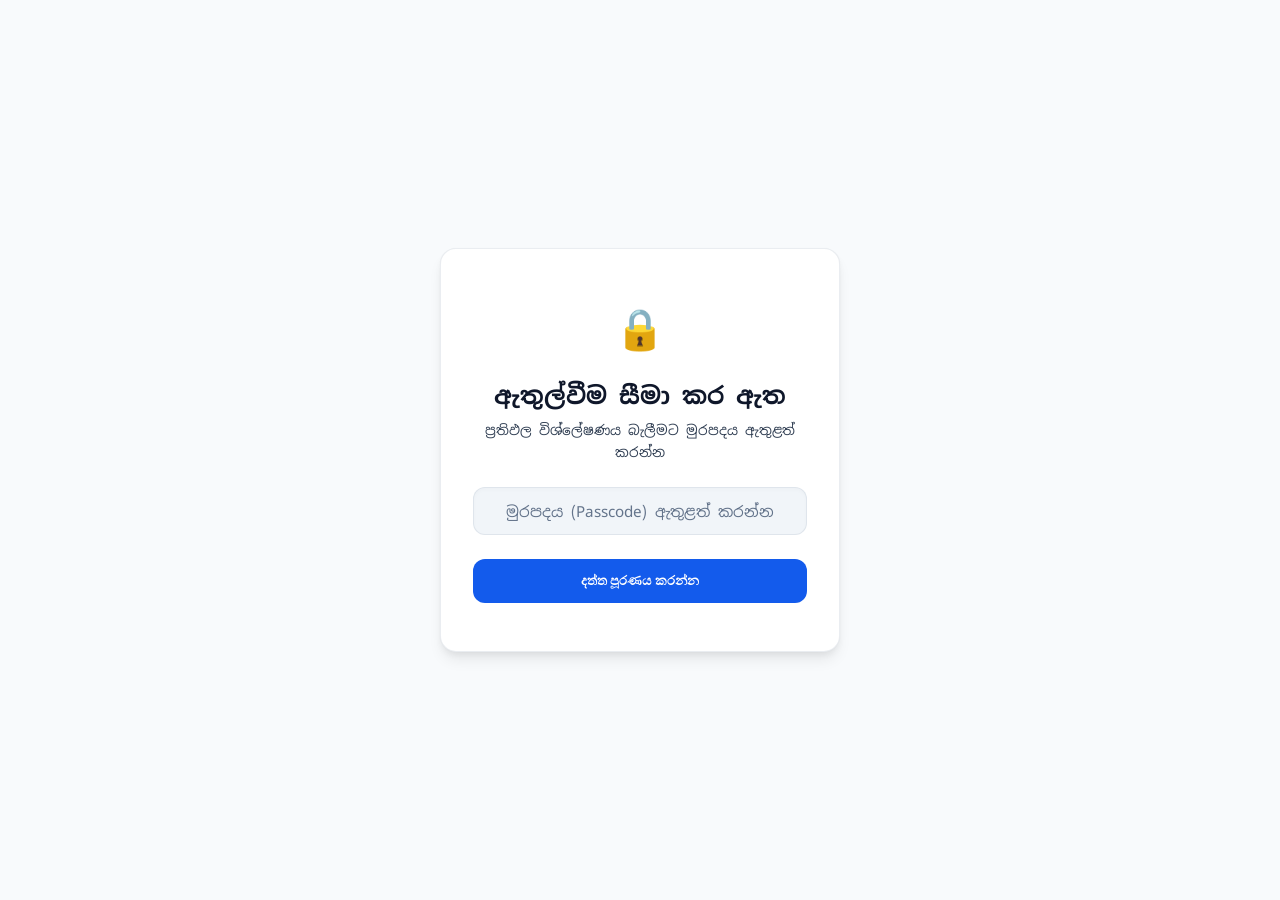
==== results-admin-panel.html @ 8bc1e78f "Update footer branding to Logical Maths Results Portal" ====
<!DOCTYPE html>
<html lang="si">
<head>
  <meta charset="UTF-8">
  <meta name="viewport" content="width=device-width, initial-scale=1.0">
  <title>ප්‍රතිඵල විශ්ලේෂණ උපකරණ පුවරුව — Dashboard</title>
  <meta name="description" content="O/L Mathematics results analytical dashboard">
  <link rel="icon" href="data:image/svg+xml,<svg xmlns='http://www.w3.org/2000/svg' viewBox='0 0 100 100'><text y='80' font-size='80'>📊</text></svg>">
  <link rel="stylesheet" href="style.css">
  <style>
    /* Dashboard specific overrides and styling */
    .dashboard-container {
      max-width: 1100px;
      margin: 0 auto;
      padding: var(--space-xl) var(--space-md);
      display: none; /* Hidden until passcode success */
    }
    
    /* Passcode Gate */
    .gate-overlay {
      position: fixed;
      inset: 0;
      z-index: 1000;
      background: #f8fafc;
      display: flex;
      justify-content: center;
      align-items: center;
      padding: var(--space-md);
    }
    
    .gate-card {
      background: #ffffff;
      border: 1px solid var(--border-subtle);
      border-radius: var(--radius-lg);
      padding: var(--space-2xl) var(--space-xl);
      max-width: 400px;
      width: 100%;
      text-align: center;
      box-shadow: var(--shadow-card);
      animation: slideDown 0.6s cubic-bezier(0.16, 1, 0.3, 1);
    }
    
    .gate-icon {
      font-size: 2.5rem;
      margin-bottom: var(--space-md);
    }
    
    .gate-input-group {
      margin: var(--space-lg) 0;
    }
    
    .gate-btn {
      width: 100%;
      background: var(--primary);
      color: #fff;
      border: none;
      padding: 0.85rem;
      font-weight: 600;
      border-radius: var(--radius-md);
      cursor: pointer;
      transition: all var(--transition-base);
    }
    
    .gate-btn:hover {
      background: var(--primary-dark);
      transform: translateY(-1px);
    }
    
    /* Stats Layout */
    .stats-grid {
      display: grid;
      grid-template-columns: repeat(auto-fit, minmax(200px, 1fr));
      gap: var(--space-md);
      margin-bottom: var(--space-xl);
    }
    
    .stat-card {
      background: #ffffff;
      border: 1px solid var(--border-subtle);
      border-radius: var(--radius-md);
      padding: var(--space-lg);
      box-shadow: var(--shadow-card);
      display: flex;
      flex-direction: column;
      gap: 6px;
    }
    
    .stat-card__val {
      font-family: 'Inter', sans-serif;
      font-size: 2.2rem;
      font-weight: 800;
      color: var(--primary);
      line-height: 1.1;
    }
    
    .stat-card__label {
      font-size: 0.85rem;
      font-weight: 600;
      color: var(--text-secondary);
    }
    
    .stat-card__sub {
      font-size: 0.72rem;
      color: var(--text-muted);
    }
    
    /* Grid content */
    .dashboard-row {
      display: grid;
      grid-template-columns: 1fr 1.5fr;
      gap: var(--space-lg);
      margin-bottom: var(--space-xl);
    }
    
    @media (max-width: 768px) {
      .dashboard-row {
        grid-template-columns: 1fr;
      }
    }
    
    /* Charts & Lists */
    .chart-list {
      display: flex;
      flex-direction: column;
      gap: var(--space-sm);
    }
    
    .chart-bar {
      display: flex;
      align-items: center;
      gap: var(--space-md);
      background: #f1f5f9;
      border-radius: var(--radius-sm);
      padding: 0.6rem var(--space-md);
      position: relative;
      overflow: hidden;
    }
    
    .chart-bar__fill {
      position: absolute;
      left: 0;
      top: 0;
      bottom: 0;
      background: var(--primary-glow);
      z-index: 0;
      transition: width 0.8s ease-out;
    }
    
    .chart-bar__content {
      position: relative;
      z-index: 1;
      display: flex;
      justify-content: space-between;
      width: 100%;
      font-size: 0.88rem;
      font-weight: 500;
    }
    
    .chart-bar__label {
      display: flex;
      align-items: center;
      gap: 8px;
    }
    
    /* Grade badges */
    .grade-badge {
      display: inline-flex;
      align-items: center;
      justify-content: center;
      width: 26px;
      height: 26px;
      border-radius: 50%;
      font-weight: 800;
      color: #fff;
      font-size: 0.8rem;
    }
    
    .grade-badge--A { background: var(--grade-A); }
    .grade-badge--B { background: var(--grade-B); }
    .grade-badge--C { background: var(--grade-C); }
    .grade-badge--S { background: var(--grade-S); }
    .grade-badge--F { background: var(--grade-F); }
    
    /* Table Section */
    .table-section {
      background: #ffffff;
      border: 1px solid var(--border-subtle);
      border-radius: var(--radius-lg);
      padding: var(--space-lg);
      box-shadow: var(--shadow-card);
      overflow: hidden;
    }
    
    .table-controls {
      display: flex;
      justify-content: space-between;
      align-items: center;
      gap: var(--space-md);
      margin-bottom: var(--space-lg);
      flex-wrap: wrap;
    }
    
    .search-input {
      max-width: 300px;
      padding: 0.6rem 1rem;
      font-size: 0.88rem;
    }
    
    .export-btn {
      background: #0f172a;
      color: #fff;
      border: none;
      padding: 0.6rem 1.2rem;
      border-radius: var(--radius-md);
      font-size: 0.85rem;
      font-weight: 600;
      cursor: pointer;
      display: inline-flex;
      align-items: center;
      gap: 6px;
      transition: all var(--transition-base);
    }
    
    .export-btn:hover {
      background: #1e293b;
      transform: translateY(-1px);
    }
    
    .table-wrapper {
      width: 100%;
      overflow-x: auto;
    }
    
    .submissions-table {
      width: 100%;
      border-collapse: collapse;
      text-align: left;
      font-size: 0.85rem;
    }
    
    .submissions-table th,
    .submissions-table td {
      padding: var(--space-md);
      border-bottom: 1px solid var(--border-subtle);
    }
    
    .submissions-table th {
      font-weight: 600;
      color: var(--text-secondary);
      background: #f8fafc;
    }
    
    .submissions-table tr:hover td {
      background: #f8fafc;
    }
    
    /* Back link */
    .dashboard-header {
      display: flex;
      justify-content: space-between;
      align-items: center;
      margin-bottom: var(--space-xl);
      flex-wrap: wrap;
      gap: var(--space-md);
    }
    
    .back-link {
      color: var(--text-secondary);
      text-decoration: none;
      font-size: 0.88rem;
      font-weight: 500;
      display: flex;
      align-items: center;
      gap: 6px;
    }
    
    .back-link:hover {
      color: var(--primary);
    }
    
    /* Loader overlay */
    .loader-overlay {
      display: flex;
      flex-direction: column;
      justify-content: center;
      align-items: center;
      gap: var(--space-md);
      padding: var(--space-2xl) 0;
    }
    
    .loader-spinner {
      width: 40px;
      height: 40px;
      border: 4px solid var(--border-subtle);
      border-top-color: var(--primary);
      border-radius: 50%;
      animation: spin 0.8s linear infinite;
    }
  </style>
</head>
<body>

  <!-- Floating Background Orbs -->
  <div class="bg-effects" aria-hidden="true">
    <div class="bg-orb bg-orb--1"></div>
    <div class="bg-orb bg-orb--2"></div>
  </div>
  <div class="bg-grid" aria-hidden="true"></div>

  <!-- Passcode Gate Overlay -->
  <div class="gate-overlay" id="gateOverlay">
    <div class="gate-card">
      <div class="gate-icon">🔒</div>
      <h2>ඇතුල්වීම සීමා කර ඇත</h2>
      <p style="font-size: 0.85rem; color: var(--text-secondary); margin-top: 4px;">ප්‍රතිඵල විශ්ලේෂණය බැලීමට මුරපදය ඇතුළත් කරන්න</p>
      
      <div class="gate-input-group">
        <input 
          type="password" 
          id="passcodeField" 
          class="form-input" 
          placeholder="මුරපදය (Passcode) ඇතුළත් කරන්න"
          style="text-align: center;"
        >
        <div class="form-error" id="gateError" style="justify-content: center; margin-top: var(--space-sm);">
          <span>⚠ වැරදි මුරපදයකි. නැවත උත්සාහ කරන්න.</span>
        </div>
      </div>
      
      <button class="gate-btn" id="gateBtn">දත්ත පූරණය කරන්න</button>
    </div>
  </div>

  <!-- Main Dashboard Container -->
  <main class="dashboard-container" id="dashboard">
    <header class="dashboard-header">
      <div>
        <a href="index.html" class="back-link">
          <span>←</span> පෝරමය වෙත (Back to Form)
        </a>
        <h1 style="font-size: 1.6rem; font-weight: 700; margin-top: 4px; color: var(--text-primary);">ප්‍රතිඵල විශ්ලේෂණ උපකරණ පුවරුව</h1>
        <p style="font-size: 0.85rem; color: var(--text-muted);">Prabuddha Sampath Mathematics • 2025/2026</p>
      </div>
      <button class="export-btn" id="refreshBtn">
        <span>🔄</span> Refresh Data
      </button>
    </header>

    <!-- Stat Cards Summary -->
    <section class="stats-grid" id="statsGrid">
      <div class="stat-card">
        <span class="stat-card__val" id="totalCount">-</span>
        <span class="stat-card__label">මුළු සිසුන් ගණන</span>
        <span class="stat-card__sub">Total Submissions</span>
      </div>
      <div class="stat-card">
        <span class="stat-card__val" id="passRate">-</span>
        <span class="stat-card__label">ගණිතය සමත් ප්‍රතිශතය</span>
        <span class="stat-card__sub">Pass Rate (A, B, C, S)</span>
      </div>
      <div class="stat-card">
        <span class="stat-card__val" id="gradeACount">-</span>
        <span class="stat-card__label">මුළු A සාමාර්ථ ගණන</span>
        <span class="stat-card__sub">Total A Grades</span>
      </div>
    </section>

    <!-- Distribution & Lists Row -->
    <div class="dashboard-row">
      <!-- Grade Distribution Section -->
      <section class="table-section">
        <h2 style="font-size: 1rem; font-weight: 700; margin-bottom: var(--space-lg); color: var(--text-primary);">සාමාර්ථ ව්‍යාප්තිය (Grade Distribution)</h2>
        <div class="chart-list" id="gradeChartList">
          <!-- Dynamically populated -->
        </div>
      </section>

      <!-- Province summary -->
      <section class="table-section">
        <h2 style="font-size: 1rem; font-weight: 700; margin-bottom: var(--space-lg); color: var(--text-primary);">පළාත් ව්‍යාප්තිය (Province Breakdown)</h2>
        <div class="chart-list" id="provinceChartList">
          <!-- Dynamically populated -->
        </div>
      </section>
    </div>

    <!-- Table Section -->
    <section class="table-section">
      <div class="table-controls">
        <h2 style="font-size: 1rem; font-weight: 700; color: var(--text-primary);">සිසුන්ගේ තොරතුරු ලේඛනය (Students Details)</h2>
        <div style="display: flex; gap: var(--space-sm); flex-wrap: wrap;">
          <input 
            type="text" 
            id="tableSearch" 
            class="form-input search-input" 
            placeholder="නම, පාසල හෝ දිස්ත්‍රික්කයෙන් සොයන්න..."
          >
          <button class="export-btn" id="exportCsvBtn">
            <span>📥</span> Excel/CSV Export
          </button>
        </div>
      </div>

      <div class="table-wrapper">
        <table class="submissions-table">
          <thead>
            <tr>
              <th>Timestamp</th>
              <th>නම (Name)</th>
              <th>පාසල (School)</th>
              <th>විභාග අංකය (Index)</th>
              <th>සාමාර්ථය (Grade)</th>
              <th>ස්ථානය (Location)</th>
              <th>WhatsApp අංකය</th>
              <th>අදහස් (Comments)</th>
            </tr>
          </thead>
          <tbody id="submissionsTableBody">
            <!-- Dynamically populated -->
          </tbody>
        </table>
      </div>
      <div id="tableLoader" class="loader-overlay" style="display: none;">
        <div class="loader-spinner"></div>
        <p style="font-size: 0.85rem; color: var(--text-secondary);">දත්ත පූරණය වෙමින් පවතී...</p>
      </div>
    </section>

    <!-- Footer -->
    <footer class="form-footer">
      <p class="form-footer__text">
        Logical Maths Results Portal • Secure & Certified
      </p>
    </footer>
  </main>

  <!-- script.js contains Apps Script Web App URL config, let's load it first -->
  <script src="script.js"></script>
  <script>
    // Configuration & State
    const PASSCODE = 'maths123';
    let allData = [];

    // Elements
    const gateOverlay = document.getElementById('gateOverlay');
    const passcodeField = document.getElementById('passcodeField');
    const gateError = document.getElementById('gateError');
    const gateBtn = document.getElementById('gateBtn');
    
    const dashboard = document.getElementById('dashboard');
    const totalCountEl = document.getElementById('totalCount');
    const passRateEl = document.getElementById('passRate');
    const gradeACountEl = document.getElementById('gradeACount');
    const tableBody = document.getElementById('submissionsTableBody');
    const tableLoader = document.getElementById('tableLoader');
    const tableSearch = document.getElementById('tableSearch');
    const refreshBtn = document.getElementById('refreshBtn');
    const exportCsvBtn = document.getElementById('exportCsvBtn');

    // Trigger passcode check on click & enter
    gateBtn.addEventListener('click', verifyPasscode);
    passcodeField.addEventListener('keypress', (e) => {
      if (e.key === 'Enter') verifyPasscode();
    });

    function verifyPasscode() {
      if (passcodeField.value === PASSCODE) {
        gateOverlay.style.display = 'none';
        dashboard.style.display = 'block';
        fetchDashboardData();
      } else {
        gateError.classList.add('visible');
      }
    }

    // Clear gate error on input
    passcodeField.addEventListener('input', () => {
      gateError.classList.remove('visible');
    });

    // Fetch details
    async function fetchDashboardData() {
      tableBody.innerHTML = '';
      tableLoader.style.display = 'flex';
      
      const enteredPasscode = passcodeField.value;

      // If Web App URL is still placeholder, load mock data for testing/demo
      if (APPS_SCRIPT_URL === 'YOUR_APPS_SCRIPT_WEB_APP_URL_HERE' || APPS_SCRIPT_URL === '') {
        console.log("Using Mock Data (Demo Mode)");
        setTimeout(() => {
          allData = [
            { timestamp: "2026/06/15 20:00:15", name: "Kavindu Perera", school: "Royal College", indexnumber: "512398", grade: "A", province: "බස්නාහිර පළාත (Western)", district: "කොළඹ (Colombo)", whatsapp: "+94 77 123 4567", comments: "Highly recommended!" },
            { timestamp: "2026/06/15 20:05:42", name: "Amara Silva", school: "Visakha Vidyalaya", indexnumber: "512415", grade: "A", province: "බස්නාහිර පළාත (Western)", district: "කොළඹ (Colombo)", whatsapp: "+94 71 987 6543", comments: "Thank you sir!" },
            { timestamp: "2026/06/15 20:10:11", name: "Nimal Ranasinghe", school: "St. Thomas' College", indexnumber: "513202", grade: "B", province: "මධ්‍යම පළාත (Central)", district: "මහනුවර (Kandy)", whatsapp: "+94 75 111 2222", comments: "" },
            { timestamp: "2026/06/15 20:15:33", name: "Suresh Fernando", school: "Ananda College", indexnumber: "512056", grade: "C", province: "බස්නාහිර පළාත (Western)", district: "ගම්පහ (Gampaha)", whatsapp: "+94 76 333 4444", comments: "Sir is logical!" },
            { timestamp: "2026/06/15 20:18:00", name: "Dulani Mendis", school: "Mahinda College", indexnumber: "602511", grade: "S", province: "දකුණු පළාත (Southern)", district: "ගාල්ල (Galle)", whatsapp: "+94 78 555 6666", comments: "" },
            { timestamp: "2026/06/15 20:21:09", name: "Nuwan Jayasundara", school: "Maliyadeva College", indexnumber: "650123", grade: "F", province: "වයඹ පළාත (North Western)", district: "කුරුණෑගල (Kurunegala)", whatsapp: "+94 70 888 9999", comments: "Need online classes help." }
          ];
          tableLoader.style.display = 'none';
          renderDashboard(allData);
        }, 1000);
        return;
      }

      try {
        // Send passcode to backend directly to verify securely
        const response = await fetch(`${APPS_SCRIPT_URL}?passcode=${encodeURIComponent(enteredPasscode)}`);
        const resJson = await response.json();
        
        if (resJson.status === 'success') {
          allData = resJson.data || [];
          renderDashboard(allData);
        } else {
          alert('ප්‍රවේශය අනුමත නොවේ: වැරදි මුරපදයක් හෝ සේවාදායකයේ දෝෂයකි (Access Denied: Invalid passcode or server error).');
          gateOverlay.style.display = 'flex';
          dashboard.style.display = 'none';
        }
      } catch (err) {
        console.error(err);
        alert('සේවාදායකය සමඟ සම්බන්ධ වීමට නොහැක (Could not connect to Google Sheets server).');
      } finally {
        tableLoader.style.display = 'none';
      }
    }

    function renderDashboard(data) {
      // 1. Stat cards
      totalCountEl.textContent = data.length;
      
      const passGrades = ['A', 'B', 'C', 'S'];
      const passCount = data.filter(r => passGrades.includes(r.grade)).length;
      const passRate = data.length > 0 ? Math.round((passCount / data.length) * 100) : 0;
      passRateEl.textContent = passRate + '%';
      
      const aCount = data.filter(r => r.grade === 'A').length;
      gradeACountEl.textContent = aCount;

      // 2. Grade Chart
      const grades = ['A', 'B', 'C', 'S', 'F'];
      const gradeCounts = {};
      grades.forEach(g => gradeCounts[g] = 0);
      data.forEach(r => {
        if (grades.includes(r.grade)) gradeCounts[r.grade]++;
      });
      
      const gradeChartHtml = grades.map(g => {
        const count = gradeCounts[g];
        const pct = data.length > 0 ? Math.round((count / data.length) * 100) : 0;
        return `
          <div class="chart-bar">
            <div class="chart-bar__fill" style="width: ${pct}%;"></div>
            <div class="chart-bar__content">
              <span class="chart-bar__label">
                <span class="grade-badge grade-badge--${g}">${g}</span>
                <span>${count} Students</span>
              </span>
              <span>${pct}%</span>
            </div>
          </div>
        `;
      }).join('');
      document.getElementById('gradeChartList').innerHTML = gradeChartHtml;

      // 3. Province Summary
      const provinces = {};
      data.forEach(r => {
        if (r.province) {
          provinces[r.province] = (provinces[r.province] || 0) + 1;
        }
      });
      
      const sortedProvinces = Object.entries(provinces).sort((a, b) => b[1] - a[1]);
      const provinceHtml = sortedProvinces.map(([provName, count]) => {
        const pct = data.length > 0 ? Math.round((count / data.length) * 100) : 0;
        const shortName = provName.split('(')[0].trim();
        return `
          <div class="chart-bar">
            <div class="chart-bar__fill" style="width: ${pct}%;"></div>
            <div class="chart-bar__content">
              <span>${shortName} (${count})</span>
              <span>${pct}%</span>
            </div>
          </div>
        `;
      }).join('') || '<p style="text-align:center; font-size:0.85rem; color:var(--text-muted); padding:var(--space-md);">පළාත් දත්ත නොමැත</p>';
      document.getElementById('provinceChartList').innerHTML = provinceHtml;

      // 4. Populate table
      populateTable(data);
    }

    function populateTable(rows) {
      tableBody.innerHTML = '';
      if (rows.length === 0) {
        tableBody.innerHTML = '<tr><td colspan="8" style="text-align:center; color:var(--text-muted);">ප්‍රතිඵල දත්ත කිසිවක් හමු නොවීය.</td></tr>';
        return;
      }
      
      rows.forEach(r => {
        const tr = document.createElement('tr');
        
        // Format district and province nicely
        const cleanLocation = `${r.district ? r.district.split('(')[0].trim() : ''} (${r.province ? r.province.split('(')[0].trim() : ''})`;
        
        tr.innerHTML = `
          <td style="color: var(--text-muted); font-size: 0.75rem;">${r.timestamp || ''}</td>
          <td style="font-weight:600; color:var(--text-primary);">${r.name || ''}</td>
          <td>${r.school || ''}</td>
          <td style="font-family:'Inter',sans-serif; font-weight:500;">${r.indexnumber || ''}</td>
          <td><span class="grade-badge grade-badge--${r.grade}">${r.grade || ''}</span></td>
          <td>${cleanLocation}</td>
          <td>
            <a href="https://wa.me/${r.whatsapp ? r.whatsapp.replace(/[^0-9]/g, '') : ''}" target="_blank" style="color:var(--primary); text-decoration:none; font-weight:600;">
              🟢 ${r.whatsapp ? r.whatsapp.replace(/'/g, '') : ''}
            </a>
          </td>
          <td style="font-style:italic; max-width: 180px; overflow: hidden; text-overflow: ellipsis; white-space: nowrap;" title="${r.comments || ''}">
            ${r.comments || ''}
          </td>
        `;
        tableBody.appendChild(tr);
      });
    }

    // Search table
    tableSearch.addEventListener('input', () => {
      const q = tableSearch.value.toLowerCase().trim();
      const filtered = allData.filter(r => 
        (r.name && r.name.toLowerCase().includes(q)) ||
        (r.school && r.school.toLowerCase().includes(q)) ||
        (r.district && r.district.toLowerCase().includes(q)) ||
        (r.indexnumber && r.indexnumber.toString().includes(q)) ||
        (r.grade && r.grade.toLowerCase() === q)
      );
      populateTable(filtered);
    });

    // Refresh Btn
    refreshBtn.addEventListener('click', fetchDashboardData);

    // CSV/Excel Export function
    exportCsvBtn.addEventListener('click', () => {
      if (allData.length === 0) {
        alert("දත්ත නොමැත");
        return;
      }
      
      let csvContent = "data:text/csv;charset=utf-8,\uFEFF"; // Include BOM for proper Sinhala text rendering in Excel
      csvContent += "Timestamp,Name,School,Index Number,Grade,Province,District,WhatsApp,Comments\n";
      
      allData.forEach(r => {
        const cleanComments = (r.comments || '').replace(/"/g, '""');
        const cleanName = (r.name || '').replace(/"/g, '""');
        const cleanSchool = (r.school || '').replace(/"/g, '""');
        const cleanWhatsapp = (r.whatsapp || '').replace(/'/g, '');
        
        const row = [
          `"${r.timestamp || ''}"`,
          `"${cleanName}"`,
          `"${cleanSchool}"`,
          `"${r.indexnumber || ''}"`,
          `"${r.grade || ''}"`,
          `"${r.province || ''}"`,
          `"${r.district || ''}"`,
          `"${cleanWhatsapp}"`,
          `"${cleanComments}"`
        ];
        csvContent += row.join(",") + "\n";
      });
      
      const encodedUri = encodeURI(csvContent);
      const link = document.createElement("a");
      link.setAttribute("href", encodedUri);
      link.setAttribute("download", `ol_results_summary_${new Date().toISOString().split('T')[0]}.csv`);
      document.body.appendChild(link);
      link.click();
      document.body.removeChild(link);
    });
  </script>
</body>
</html>
---- style.css ----
/* ===================================
   O/L Results Form — Design System
   Prabuddha Sampath Mathematics
   =================================== */

/* ---------- Fonts ---------- */
@import url('https://fonts.googleapis.com/css2?family=Inter:wght@300;400;500;600;700;800&family=Noto+Sans+Sinhala:wght@300;400;500;600;700&display=swap');

/* ---------- CSS Variables ---------- */
:root {
  /* Primary palette — professional royal/indigo blue */
  --primary-hue: 220;
  --primary: hsl(var(--primary-hue), 85%, 50%);
  --primary-light: hsl(var(--primary-hue), 80%, 65%);
  --primary-dark: hsl(var(--primary-hue), 90%, 40%);
  --primary-glow: hsla(var(--primary-hue), 85%, 50%, 0.15);

  /* Accent */
  --accent: hsl(295, 75%, 45%);
  --accent-glow: hsla(295, 75%, 45%, 0.1);

  /* Surfaces */
  --bg-body: #f8fafc;
  --bg-card: rgba(255, 255, 255, 0.85);
  --bg-card-solid: #ffffff;
  --bg-input: #f1f5f9;
  --bg-input-focus: #ffffff;

  /* Borders */
  --border-subtle: rgba(148, 163, 184, 0.2);
  --border-focus: var(--primary);

  /* Text */
  --text-primary: #0f172a;
  --text-secondary: #334155;
  --text-muted: #64748b;
  --text-on-primary: #ffffff;

  /* Grade colors */
  --grade-A: #16a34a;
  --grade-A-bg: rgba(22, 163, 74, 0.08);
  --grade-B: #2563eb;
  --grade-B-bg: rgba(37, 99, 235, 0.08);
  --grade-C: #d97706;
  --grade-C-bg: rgba(217, 119, 6, 0.08);
  --grade-S: #ea580c;
  --grade-S-bg: rgba(234, 88, 12, 0.08);
  --grade-F: #dc2626;
  --grade-F-bg: rgba(220, 38, 38, 0.08);

  /* Status */
  --success: #16a34a;
  --success-bg: rgba(22, 163, 74, 0.08);
  --error: #dc2626;
  --error-bg: rgba(220, 38, 38, 0.08);

  /* Spacing */
  --space-xs: 0.25rem;
  --space-sm: 0.5rem;
  --space-md: 1rem;
  --space-lg: 1.5rem;
  --space-xl: 2rem;
  --space-2xl: 3rem;

  /* Radii */
  --radius-sm: 8px;
  --radius-md: 12px;
  --radius-lg: 16px;
  --radius-xl: 24px;

  /* Shadows */
  --shadow-card: 0 4px 6px -1px rgba(0, 0, 0, 0.05), 0 10px 15px -3px rgba(0, 0, 0, 0.08), 0 0 1px rgba(0, 0, 0, 0.05);
  --shadow-input: inset 0 2px 4px 0 rgba(0, 0, 0, 0.02);
  --shadow-glow: 0 10px 25px -5px rgba(59, 130, 246, 0.2);

  /* Transitions */
  --transition-fast: 150ms cubic-bezier(0.4, 0, 0.2, 1);
  --transition-base: 250ms cubic-bezier(0.4, 0, 0.2, 1);
  --transition-slow: 400ms cubic-bezier(0.4, 0, 0.2, 1);
}

/* ---------- Reset ---------- */
*,
*::before,
*::after {
  margin: 0;
  padding: 0;
  box-sizing: border-box;
}

html {
  scroll-behavior: smooth;
  -webkit-tap-highlight-color: transparent;
}

body {
  font-family: 'Noto Sans Sinhala', 'Inter', sans-serif;
  background: var(--bg-body);
  color: var(--text-primary);
  min-height: 100vh;
  line-height: 1.6;
  overflow-x: hidden;
  -webkit-font-smoothing: antialiased;
  -moz-osx-font-smoothing: grayscale;
}

/* ---------- Background Effects ---------- */
.bg-effects {
  position: fixed;
  inset: 0;
  z-index: 0;
  pointer-events: none;
  overflow: hidden;
}

.bg-orb {
  position: absolute;
  border-radius: 50%;
  filter: blur(100px);
  opacity: 0.15;
  animation: float 25s ease-in-out infinite;
}

.bg-orb--1 {
  width: 400px;
  height: 400px;
  background: var(--primary);
  top: -100px;
  right: -100px;
  animation-delay: 0s;
}

.bg-orb--2 {
  width: 350px;
  height: 350px;
  background: var(--accent);
  bottom: -80px;
  left: -80px;
  animation-delay: -7s;
}

.bg-orb--3 {
  width: 250px;
  height: 250px;
  background: hsl(200, 70%, 50%);
  top: 50%;
  left: 50%;
  transform: translate(-50%, -50%);
  animation-delay: -14s;
  opacity: 0.08;
}

@keyframes float {
  0%, 100% { transform: translate(0, 0) scale(1); }
  25% { transform: translate(30px, -40px) scale(1.05); }
  50% { transform: translate(-20px, 20px) scale(0.95); }
  75% { transform: translate(40px, 30px) scale(1.02); }
}

/* Grid overlay */
.bg-grid {
  position: fixed;
  inset: 0;
  z-index: 0;
  pointer-events: none;
  background-image:
    linear-gradient(rgba(148, 163, 184, 0.05) 1px, transparent 1px),
    linear-gradient(90deg, rgba(148, 163, 184, 0.05) 1px, transparent 1px);
  background-size: 60px 60px;
}

/* ---------- Main Container ---------- */
.form-container {
  position: relative;
  z-index: 1;
  max-width: 580px;
  margin: 0 auto;
  padding: var(--space-lg) var(--space-md) var(--space-2xl);
}

/* ---------- Header Banner & Avatar ---------- */
.banner-wrapper {
  width: 100%;
  border-radius: var(--radius-lg);
  overflow: hidden;
  box-shadow: var(--shadow-card);
  margin-bottom: var(--space-lg);
  border: 1px solid var(--border-subtle);
  animation: slideDown 0.8s cubic-bezier(0.16, 1, 0.3, 1);
  transition: transform var(--transition-base), box-shadow var(--transition-base);
}

.banner-wrapper:hover {
  transform: translateY(-2px);
  box-shadow: 0 10px 20px -5px rgba(0, 0, 0, 0.08);
}

.header-banner {
  width: 100%;
  height: auto;
  display: block;
  object-fit: cover;
}

.teacher-profile {
  display: flex;
  align-items: center;
  justify-content: center;
  gap: var(--space-md);
  text-align: left;
  margin: 0 auto;
  max-width: 100%;
}

.teacher-avatar {
  width: 68px;
  height: 68px;
  border-radius: 50%;
  object-fit: cover;
  border: 3px solid #ffffff;
  box-shadow: 0 4px 10px rgba(0, 0, 0, 0.05), 0 0 0 1px var(--border-subtle);
  animation: scaleIn 0.8s cubic-bezier(0.16, 1, 0.3, 1);
  transition: transform var(--transition-base);
}

.teacher-avatar:hover {
  transform: scale(1.08) rotate(3deg);
}

.teacher-profile__info {
  display: flex;
  flex-direction: column;
}

@keyframes scaleIn {
  from { opacity: 0; transform: scale(0.8); }
  to { opacity: 1; transform: scale(1); }
}

/* ---------- Header ---------- */
.form-header {
  text-align: center;
  margin-bottom: var(--space-xl);
  animation: slideDown 0.6s ease-out;
}

@keyframes slideDown {
  from { opacity: 0; transform: translateY(-20px); }
  to { opacity: 1; transform: translateY(0); }
}

.form-header__top {
  margin-bottom: var(--space-md);
}

.form-header__meta {
  display: flex;
  align-items: center;
  justify-content: center;
  gap: var(--space-sm);
}

.form-header__badge {
  display: inline-flex;
  align-items: center;
  gap: var(--space-sm);
  background: rgba(59, 130, 246, 0.08);
  border: 1px solid rgba(59, 130, 246, 0.15);
  border-radius: 100px;
  padding: var(--space-xs) var(--space-md);
  font-size: 0.8rem;
  font-weight: 600;
  color: var(--primary);
  backdrop-filter: blur(10px);
}

.form-header__badge-dot {
  width: 6px;
  height: 6px;
  background: var(--success);
  border-radius: 50%;
  animation: pulse-dot 2s ease-in-out infinite;
}

@keyframes pulse-dot {
  0%, 100% { opacity: 1; transform: scale(1); }
  50% { opacity: 0.5; transform: scale(1.5); }
}

.form-header__year {
  font-family: 'Inter', sans-serif;
  font-size: 0.95rem;
  font-weight: 600;
  color: var(--primary);
  letter-spacing: 2px;
  text-transform: uppercase;
  margin-bottom: var(--space-sm);
}

.form-header__title {
  font-size: 1.8rem;
  font-weight: 700;
  line-height: 1.3;
  background: linear-gradient(135deg, var(--text-primary), var(--primary));
  -webkit-background-clip: text;
  -webkit-text-fill-color: transparent;
  background-clip: text;
  margin-bottom: var(--space-sm);
}

.form-header__subtitle {
  font-size: 1rem;
  color: var(--text-secondary);
  font-weight: 400;
}

.form-header__teacher {
  font-family: 'Inter', sans-serif;
  font-size: 0.85rem;
  color: var(--text-muted);
  margin-top: var(--space-sm);
  font-weight: 500;
  letter-spacing: 0.5px;
}

/* ---------- Form Card ---------- */
.form-card {
  background: var(--bg-card);
  backdrop-filter: blur(20px);
  -webkit-backdrop-filter: blur(20px);
  border: 1px solid var(--border-subtle);
  border-radius: var(--radius-xl);
  padding: var(--space-xl);
  box-shadow: var(--shadow-card);
  animation: slideUp 0.7s ease-out;
  animation-fill-mode: backwards;
}

.form-card + .form-card {
  margin-top: var(--space-lg);
}

.form-card:nth-child(2) { animation-delay: 0.1s; }
.form-card:nth-child(3) { animation-delay: 0.2s; }
.form-card:nth-child(4) { animation-delay: 0.3s; }

@keyframes slideUp {
  from { opacity: 0; transform: translateY(30px); }
  to { opacity: 1; transform: translateY(0); }
}

.form-card__title {
  font-size: 1rem;
  font-weight: 600;
  color: var(--primary);
  margin-bottom: var(--space-lg);
  display: flex;
  align-items: center;
  gap: var(--space-sm);
}

.form-card__icon {
  font-size: 1.2rem;
}

/* ---------- Form Groups ---------- */
.form-group {
  margin-bottom: var(--space-lg);
}

.form-group:last-child {
  margin-bottom: 0;
}

.form-label {
  display: block;
  font-size: 0.9rem;
  font-weight: 500;
  color: var(--text-secondary);
  margin-bottom: var(--space-sm);
}

.form-label__required {
  color: var(--error);
  margin-left: 2px;
}

.form-label__en {
  font-family: 'Inter', sans-serif;
  font-size: 0.75rem;
  color: var(--text-muted);
  font-weight: 400;
  margin-left: var(--space-xs);
}

/* ---------- Inputs ---------- */
.form-input,
.form-select,
.form-textarea {
  width: 100%;
  font-family: 'Noto Sans Sinhala', 'Inter', sans-serif;
  font-size: 0.95rem;
  color: var(--text-primary);
  background: var(--bg-input);
  border: 1.5px solid var(--border-subtle);
  border-radius: var(--radius-md);
  padding: 0.85rem 1rem;
  outline: none;
  transition: all var(--transition-base);
  box-shadow: var(--shadow-input);
}

.form-input::placeholder,
.form-textarea::placeholder {
  color: var(--text-muted);
}

.form-input:hover,
.form-select:hover,
.form-textarea:hover {
  border-color: hsla(var(--primary-hue), 40%, 50%, 0.4);
  background: var(--bg-input-focus);
}

.form-input:focus,
.form-select:focus,
.form-textarea:focus {
  border-color: var(--primary);
  background: var(--bg-input-focus);
  box-shadow: var(--shadow-input), 0 0 0 3px var(--primary-glow);
}

.form-input.error,
.form-select.error,
.form-textarea.error {
  border-color: var(--error);
  box-shadow: var(--shadow-input), 0 0 0 3px var(--error-bg);
}

.form-select {
  appearance: none;
  cursor: pointer;
  background-image: url("data:image/svg+xml,%3Csvg xmlns='http://www.w3.org/2000/svg' width='16' height='16' fill='%23888' viewBox='0 0 16 16'%3E%3Cpath d='M4.646 5.646a.5.5 0 0 1 .708 0L8 8.293l2.646-2.647a.5.5 0 0 1 .708.708l-3 3a.5.5 0 0 1-.708 0l-3-3a.5.5 0 0 1 0-.708z'/%3E%3C/svg%3E");
  background-repeat: no-repeat;
  background-position: right 1rem center;
  padding-right: 2.5rem;
}

.form-select option {
  background: var(--bg-card-solid);
  color: var(--text-primary);
}

.form-textarea {
  resize: vertical;
  min-height: 90px;
}

/* ---------- Phone Input Group ---------- */
.phone-input-group {
  display: flex;
  gap: var(--space-sm);
}

.phone-prefix {
  width: 75px;
  flex-shrink: 0;
  text-align: center;
  font-family: 'Inter', sans-serif;
  font-weight: 600;
  color: var(--text-secondary);
  background: var(--bg-input);
  border: 1.5px solid var(--border-subtle);
  border-radius: var(--radius-md);
  padding: 0.85rem 0.5rem;
  cursor: default;
  display: flex;
  align-items: center;
  justify-content: center;
  gap: 4px;
  font-size: 0.9rem;
}

.phone-prefix__flag {
  font-size: 1.1rem;
}

.phone-input-group .form-input {
  flex: 1;
}

/* ---------- Grade Cards ---------- */
.grade-cards {
  display: grid;
  grid-template-columns: repeat(5, 1fr);
  gap: var(--space-sm);
}

.grade-card {
  position: relative;
  cursor: pointer;
  user-select: none;
  -webkit-user-select: none;
}

.grade-card input[type="radio"] {
  position: absolute;
  opacity: 0;
  pointer-events: none;
}

.grade-card__label {
  display: flex;
  flex-direction: column;
  align-items: center;
  justify-content: center;
  padding: var(--space-md) var(--space-sm);
  border-radius: var(--radius-md);
  border: 2px solid var(--border-subtle);
  background: var(--bg-input);
  cursor: pointer;
  transition: all var(--transition-base);
  min-height: 72px;
}

.grade-card__letter {
  font-family: 'Inter', sans-serif;
  font-size: 1.5rem;
  font-weight: 800;
  line-height: 1;
  transition: transform var(--transition-base);
}

.grade-card__text {
  font-family: 'Inter', sans-serif;
  font-size: 0.6rem;
  font-weight: 500;
  text-transform: uppercase;
  letter-spacing: 0.5px;
  margin-top: 4px;
  color: var(--text-muted);
  transition: color var(--transition-base);
}

/* Grade A */
.grade-card--A .grade-card__letter { color: var(--grade-A); }
.grade-card--A .grade-card__label:hover,
.grade-card--A input:checked + .grade-card__label {
  border-color: var(--grade-A);
  background: var(--grade-A-bg);
  box-shadow: 0 0 20px hsla(145, 65%, 45%, 0.2);
}
.grade-card--A input:checked + .grade-card__label .grade-card__text { color: var(--grade-A); }
.grade-card--A input:checked + .grade-card__label .grade-card__letter { transform: scale(1.15); }

/* Grade B */
.grade-card--B .grade-card__letter { color: var(--grade-B); }
.grade-card--B .grade-card__label:hover,
.grade-card--B input:checked + .grade-card__label {
  border-color: var(--grade-B);
  background: var(--grade-B-bg);
  box-shadow: 0 0 20px hsla(210, 70%, 55%, 0.2);
}
.grade-card--B input:checked + .grade-card__label .grade-card__text { color: var(--grade-B); }
.grade-card--B input:checked + .grade-card__label .grade-card__letter { transform: scale(1.15); }

/* Grade C */
.grade-card--C .grade-card__letter { color: var(--grade-C); }
.grade-card--C .grade-card__label:hover,
.grade-card--C input:checked + .grade-card__label {
  border-color: var(--grade-C);
  background: var(--grade-C-bg);
  box-shadow: 0 0 20px hsla(45, 80%, 50%, 0.2);
}
.grade-card--C input:checked + .grade-card__label .grade-card__text { color: var(--grade-C); }
.grade-card--C input:checked + .grade-card__label .grade-card__letter { transform: scale(1.15); }

/* Grade S */
.grade-card--S .grade-card__letter { color: var(--grade-S); }
.grade-card--S .grade-card__label:hover,
.grade-card--S input:checked + .grade-card__label {
  border-color: var(--grade-S);
  background: var(--grade-S-bg);
  box-shadow: 0 0 20px hsla(25, 80%, 55%, 0.2);
}
.grade-card--S input:checked + .grade-card__label .grade-card__text { color: var(--grade-S); }
.grade-card--S input:checked + .grade-card__label .grade-card__letter { transform: scale(1.15); }

/* Grade F */
.grade-card--F .grade-card__letter { color: var(--grade-F); }
.grade-card--F .grade-card__label:hover,
.grade-card--F input:checked + .grade-card__label {
  border-color: var(--grade-F);
  background: var(--grade-F-bg);
  box-shadow: 0 0 20px hsla(0, 70%, 55%, 0.2);
}
.grade-card--F input:checked + .grade-card__label .grade-card__text { color: var(--grade-F); }
.grade-card--F input:checked + .grade-card__label .grade-card__letter { transform: scale(1.15); }

/* Grade error state */
.grade-cards.error .grade-card__label {
  border-color: hsla(0, 70%, 55%, 0.4);
}

/* ---------- Error Messages ---------- */
.form-error {
  font-size: 0.78rem;
  color: var(--error);
  margin-top: var(--space-xs);
  display: none;
  align-items: center;
  gap: 4px;
  animation: shake 0.3s ease-in-out;
}

.form-error.visible {
  display: flex;
}

.form-error__icon {
  font-size: 0.85rem;
  flex-shrink: 0;
}

@keyframes shake {
  0%, 100% { transform: translateX(0); }
  25% { transform: translateX(-4px); }
  75% { transform: translateX(4px); }
}

/* ---------- Submit Button ---------- */
.submit-section {
  margin-top: var(--space-xl);
  animation: slideUp 0.7s ease-out 0.4s backwards;
}

.submit-btn {
  width: 100%;
  font-family: 'Noto Sans Sinhala', 'Inter', sans-serif;
  font-size: 1.05rem;
  font-weight: 600;
  color: var(--text-on-primary);
  background: linear-gradient(135deg, var(--primary), var(--accent));
  border: none;
  border-radius: var(--radius-lg);
  padding: 1rem 2rem;
  cursor: pointer;
  position: relative;
  overflow: hidden;
  transition: all var(--transition-base);
  box-shadow: 0 4px 15px var(--primary-glow);
}

.submit-btn:hover:not(:disabled) {
  transform: translateY(-2px);
  box-shadow: 0 8px 25px var(--primary-glow);
}

.submit-btn:active:not(:disabled) {
  transform: translateY(0);
}

.submit-btn:disabled {
  opacity: 0.7;
  cursor: not-allowed;
}

/* Shimmer effect */
.submit-btn::before {
  content: '';
  position: absolute;
  top: 0;
  left: -100%;
  width: 100%;
  height: 100%;
  background: linear-gradient(90deg, transparent, hsla(0, 0%, 100%, 0.15), transparent);
  transition: left 0.5s;
}

.submit-btn:hover::before {
  left: 100%;
}

.submit-btn__content {
  display: flex;
  align-items: center;
  justify-content: center;
  gap: var(--space-sm);
}

.submit-btn__spinner {
  display: none;
  width: 22px;
  height: 22px;
  border: 3px solid hsla(0, 0%, 100%, 0.3);
  border-top-color: #fff;
  border-radius: 50%;
  animation: spin 0.7s linear infinite;
}

.submit-btn.loading .submit-btn__text { display: none; }
.submit-btn.loading .submit-btn__spinner { display: block; }
.submit-btn.loading .submit-btn__icon { display: none; }

@keyframes spin {
  to { transform: rotate(360deg); }
}

/* ---------- Success State ---------- */
.success-overlay {
  display: none;
  position: fixed;
  inset: 0;
  z-index: 100;
  background: rgba(255, 255, 255, 0.95);
  backdrop-filter: blur(10px);
  -webkit-backdrop-filter: blur(10px);
  justify-content: center;
  align-items: center;
  padding: var(--space-xl);
}

.success-overlay.visible {
  display: flex;
  animation: fadeIn 0.4s ease-out;
}

@keyframes fadeIn {
  from { opacity: 0; }
  to { opacity: 1; }
}

.success-card {
  background: var(--bg-card);
  backdrop-filter: blur(20px);
  border: 1px solid var(--border-subtle);
  border-radius: var(--radius-xl);
  padding: var(--space-2xl) var(--space-xl);
  text-align: center;
  max-width: 420px;
  width: 100%;
  animation: successPop 0.5s cubic-bezier(0.34, 1.56, 0.64, 1);
  box-shadow: var(--shadow-card);
}

@keyframes successPop {
  from { opacity: 0; transform: scale(0.8); }
  to { opacity: 1; transform: scale(1); }
}

.success-icon {
  width: 80px;
  height: 80px;
  margin: 0 auto var(--space-lg);
  background: var(--success-bg);
  border-radius: 50%;
  display: flex;
  align-items: center;
  justify-content: center;
  font-size: 2.5rem;
  border: 2px solid hsla(145, 65%, 45%, 0.3);
  animation: successBounce 0.6s ease-out 0.3s backwards;
}

@keyframes successBounce {
  0% { transform: scale(0); }
  50% { transform: scale(1.2); }
  100% { transform: scale(1); }
}

.success-card h2 {
  font-size: 1.4rem;
  font-weight: 700;
  color: var(--success);
  margin-bottom: var(--space-sm);
}

.success-card p {
  font-size: 0.9rem;
  color: var(--text-secondary);
  margin-bottom: var(--space-xl);
  line-height: 1.6;
}

.success-btn {
  font-family: 'Noto Sans Sinhala', 'Inter', sans-serif;
  font-size: 0.9rem;
  font-weight: 600;
  color: var(--text-on-primary);
  background: var(--primary);
  border: none;
  border-radius: var(--radius-md);
  padding: 0.75rem 2rem;
  cursor: pointer;
  transition: all var(--transition-base);
}

.success-btn:hover {
  background: var(--primary-dark);
  transform: translateY(-1px);
}

/* ---------- Footer ---------- */
.form-footer {
  text-align: center;
  margin-top: var(--space-xl);
  padding: var(--space-md);
  animation: slideUp 0.7s ease-out 0.5s backwards;
}

.form-footer__text {
  font-family: 'Inter', sans-serif;
  font-size: 0.75rem;
  color: var(--text-muted);
}

.form-footer__heart {
  color: var(--error);
  display: inline-block;
  animation: heartbeat 1.5s ease-in-out infinite;
}

@keyframes heartbeat {
  0%, 100% { transform: scale(1); }
  50% { transform: scale(1.15); }
}

/* ---------- Responsive ---------- */
@media (max-width: 480px) {
  .form-container {
    padding: var(--space-md) var(--space-sm) var(--space-xl);
  }

  .form-header__title {
    font-size: 1.4rem;
  }

  .form-card {
    padding: var(--space-lg);
    border-radius: var(--radius-lg);
  }

  .grade-cards {
    grid-template-columns: repeat(5, 1fr);
    gap: 6px;
  }

  .grade-card__label {
    padding: var(--space-sm) var(--space-xs);
    min-height: 60px;
  }

  .grade-card__letter {
    font-size: 1.3rem;
  }

  .grade-card__text {
    font-size: 0.5rem;
  }

  .bg-orb--1 { width: 250px; height: 250px; }
  .bg-orb--2 { width: 200px; height: 200px; }
  .bg-orb--3 { width: 150px; height: 150px; }
}

@media (min-width: 481px) and (max-width: 768px) {
  .form-container {
    padding: var(--space-lg) var(--space-md) var(--space-2xl);
  }

  .form-header__title {
    font-size: 1.6rem;
  }
}

/* ---------- Utility ---------- */
.sr-only {
  position: absolute;
  width: 1px;
  height: 1px;
  padding: 0;
  margin: -1px;
  overflow: hidden;
  clip: rect(0, 0, 0, 0);
  border: 0;
}

/* ---------- Confetti Particles ---------- */
.confetti-container {
  position: fixed;
  inset: 0;
  z-index: 101;
  pointer-events: none;
  overflow: hidden;
}

.confetti {
  position: absolute;
  width: 8px;
  height: 8px;
  border-radius: 2px;
  top: -10px;
  animation: confettiFall 3s ease-in forwards;
}

@keyframes confettiFall {
  0% {
    transform: translateY(0) rotate(0deg);
    opacity: 1;
  }
  100% {
    transform: translateY(100vh) rotate(720deg);
    opacity: 0;
  }
}

/* ---------- Toast Notification ---------- */
.toast {
  position: fixed;
  bottom: 2rem;
  left: 50%;
  transform: translateX(-50%) translateY(100px);
  background: var(--error);
  color: #fff;
  padding: 0.75rem 1.5rem;
  border-radius: var(--radius-md);
  font-size: 0.85rem;
  font-weight: 500;
  z-index: 200;
  box-shadow: 0 4px 20px rgba(0,0,0,0.3);
  transition: transform var(--transition-slow);
  text-align: center;
  max-width: 90%;
}

.toast.visible {
  transform: translateX(-50%) translateY(0);
}

/* ---------- Testimonials / Feedbacks ---------- */
.app-layout {
  display: flex;
  flex-direction: column;
  gap: var(--space-lg);
  max-width: 580px;
  margin: 0 auto;
  padding: 0;
}

.testimonials-container {
  width: 100%;
  background: var(--bg-card);
  backdrop-filter: blur(20px);
  -webkit-backdrop-filter: blur(20px);
  border: 1px solid var(--border-subtle);
  border-radius: var(--radius-xl);
  padding: var(--space-lg);
  box-shadow: var(--shadow-card);
  overflow: hidden;
  display: flex;
  flex-direction: column;
  gap: var(--space-md);
  margin-top: var(--space-md);
  animation: slideUp 0.7s ease-out 0.4s backwards;
}

.testimonials-header {
  text-align: center;
  margin-bottom: 2px;
}

.testimonials-header h3 {
  font-size: 1rem;
  font-weight: 700;
  color: var(--primary);
}

.testimonials-header__en {
  font-family: 'Inter', sans-serif;
  font-size: 0.72rem;
  color: var(--text-muted);
}

/* Horizontal scrolling track */
.testimonials-track {
  display: flex;
  gap: var(--space-md);
  animation: marqueeHorizontal 25s linear infinite;
  width: max-content;
}

/* Pause marquee on hover */
.testimonials-track:hover {
  animation-play-state: paused;
}

.testimonial-card {
  flex-shrink: 0;
  width: 260px;
  background: var(--bg-card-solid);
  border: 1px solid var(--border-subtle);
  border-radius: var(--radius-md);
  padding: var(--space-md);
  box-shadow: 0 2px 8px rgba(0, 0, 0, 0.02);
  transition: transform var(--transition-base), box-shadow var(--transition-base);
}

.testimonial-card:hover {
  transform: translateY(-2px);
  box-shadow: 0 4px 12px rgba(0, 0, 0, 0.05);
}

.testimonial-card__text {
  font-size: 0.82rem;
  color: var(--text-secondary);
  line-height: 1.5;
  font-style: italic;
  white-space: normal;
}

.testimonial-card__author {
  font-family: 'Inter', sans-serif;
  font-size: 0.72rem;
  font-weight: 600;
  color: var(--primary);
  margin-top: 8px;
  text-align: right;
}

@keyframes marqueeHorizontal {
  0% { transform: translateX(0); }
  100% { transform: translateX(calc(-50% - var(--space-md) / 2)); }
}
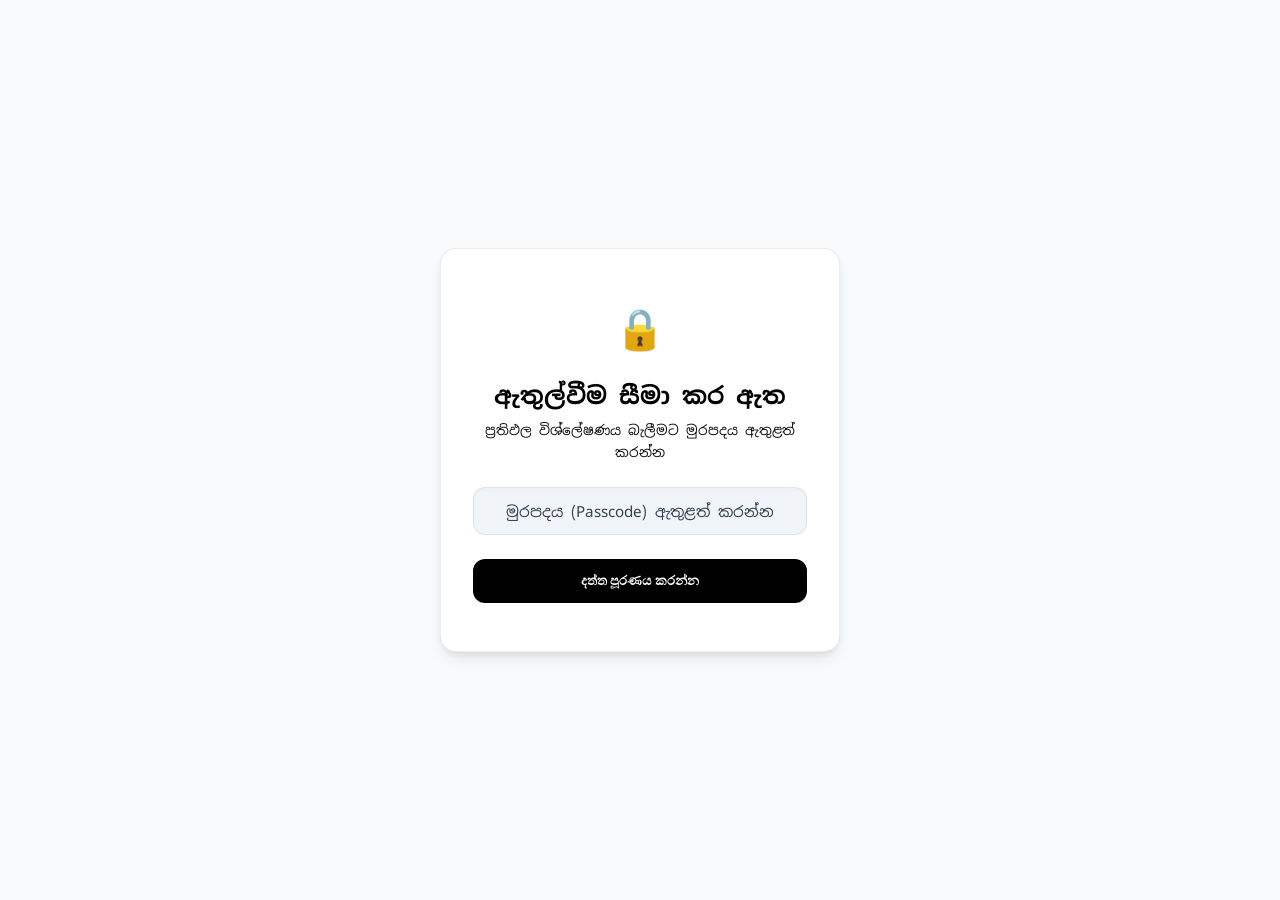
==== commit 70acea8b: "Add preloader and passcode button loading state to admin panel" ====
--- a/results-admin-panel.html
+++ b/results-admin-panel.html
@@ -292,13 +292,46 @@
       width: 40px;
       height: 40px;
       border: 4px solid var(--border-subtle);
-      border-top-color: var(--primary);
+      border-top-color: #dc2626; /* premium red accent loader */
+      border-radius: 50%;
+      animation: spin 0.8s linear infinite;
+    }
+
+    .gate-btn {
+      display: inline-flex;
+      justify-content: center;
+      align-items: center;
+      gap: var(--space-sm);
+    }
+
+    .gate-spinner {
+      width: 18px;
+      height: 18px;
+      border: 2px solid rgba(255, 255, 255, 0.3);
+      border-top-color: #ffffff;
       border-radius: 50%;
       animation: spin 0.8s linear infinite;
     }
   </style>
 </head>
 <body>
+
+  <!-- Preloader -->
+  <div class="preloader" id="preloader">
+    <div class="preloader__content">
+      <div class="preloader__spinner"></div>
+      <p class="preloader__text">Logical Maths</p>
+    </div>
+  </div>
+
+  <script>
+    window.addEventListener('load', () => {
+      const preloader = document.getElementById('preloader');
+      if (preloader) {
+        preloader.classList.add('fade-out');
+      }
+    });
+  </script>
 
   <!-- Floating Background Orbs -->
   <div class="bg-effects" aria-hidden="true">
@@ -327,7 +360,10 @@
         </div>
       </div>
       
-      <button class="gate-btn" id="gateBtn">දත්ත පූරණය කරන්න</button>
+      <button class="gate-btn" id="gateBtn">
+        <span id="gateBtnText">දත්ත පූරණය කරන්න</span>
+        <div class="gate-spinner" id="gateSpinner" style="display: none;"></div>
+      </button>
     </div>
   </div>
 
@@ -446,6 +482,8 @@
     const passcodeField = document.getElementById('passcodeField');
     const gateError = document.getElementById('gateError');
     const gateBtn = document.getElementById('gateBtn');
+    const gateBtnText = document.getElementById('gateBtnText');
+    const gateSpinner = document.getElementById('gateSpinner');
     
     const dashboard = document.getElementById('dashboard');
     const totalCountEl = document.getElementById('totalCount');
@@ -463,11 +501,26 @@
       if (e.key === 'Enter') verifyPasscode();
     });
 
-    function verifyPasscode() {
+    async function verifyPasscode() {
       if (passcodeField.value === PASSCODE) {
-        gateOverlay.style.display = 'none';
-        dashboard.style.display = 'block';
-        fetchDashboardData();
+        // Set loading states
+        passcodeField.disabled = true;
+        gateBtn.disabled = true;
+        gateBtnText.textContent = 'පූරණය වෙමින් පවතී...';
+        gateSpinner.style.display = 'block';
+        
+        const success = await fetchDashboardData();
+        
+        if (success) {
+          gateOverlay.style.display = 'none';
+          dashboard.style.display = 'block';
+        } else {
+          // Reset if failed
+          passcodeField.disabled = false;
+          gateBtn.disabled = false;
+          gateBtnText.textContent = 'දත්ත පූරණය කරන්න';
+          gateSpinner.style.display = 'none';
+        }
       } else {
         gateError.classList.add('visible');
       }
@@ -488,19 +541,21 @@
       // If Web App URL is still placeholder, load mock data for testing/demo
       if (APPS_SCRIPT_URL === 'YOUR_APPS_SCRIPT_WEB_APP_URL_HERE' || APPS_SCRIPT_URL === '') {
         console.log("Using Mock Data (Demo Mode)");
-        setTimeout(() => {
-          allData = [
-            { timestamp: "2026/06/15 20:00:15", name: "Kavindu Perera", school: "Royal College", indexnumber: "512398", grade: "A", province: "බස්නාහිර පළාත (Western)", district: "කොළඹ (Colombo)", whatsapp: "+94 77 123 4567", comments: "Highly recommended!" },
-            { timestamp: "2026/06/15 20:05:42", name: "Amara Silva", school: "Visakha Vidyalaya", indexnumber: "512415", grade: "A", province: "බස්නාහිර පළාත (Western)", district: "කොළඹ (Colombo)", whatsapp: "+94 71 987 6543", comments: "Thank you sir!" },
-            { timestamp: "2026/06/15 20:10:11", name: "Nimal Ranasinghe", school: "St. Thomas' College", indexnumber: "513202", grade: "B", province: "මධ්‍යම පළාත (Central)", district: "මහනුවර (Kandy)", whatsapp: "+94 75 111 2222", comments: "" },
-            { timestamp: "2026/06/15 20:15:33", name: "Suresh Fernando", school: "Ananda College", indexnumber: "512056", grade: "C", province: "බස්නාහිර පළාත (Western)", district: "ගම්පහ (Gampaha)", whatsapp: "+94 76 333 4444", comments: "Sir is logical!" },
-            { timestamp: "2026/06/15 20:18:00", name: "Dulani Mendis", school: "Mahinda College", indexnumber: "602511", grade: "S", province: "දකුණු පළාත (Southern)", district: "ගාල්ල (Galle)", whatsapp: "+94 78 555 6666", comments: "" },
-            { timestamp: "2026/06/15 20:21:09", name: "Nuwan Jayasundara", school: "Maliyadeva College", indexnumber: "650123", grade: "F", province: "වයඹ පළාත (North Western)", district: "කුරුණෑගල (Kurunegala)", whatsapp: "+94 70 888 9999", comments: "Need online classes help." }
-          ];
-          tableLoader.style.display = 'none';
-          renderDashboard(allData);
-        }, 1000);
-        return;
+        return new Promise((resolve) => {
+          setTimeout(() => {
+            allData = [
+              { timestamp: "2026/06/15 20:00:15", name: "Kavindu Perera", school: "Royal College", indexnumber: "512398", grade: "A", province: "බස්නාහිර පළාත (Western)", district: "කොළඹ (Colombo)", whatsapp: "+94 77 123 4567", comments: "Highly recommended!" },
+              { timestamp: "2026/06/15 20:05:42", name: "Amara Silva", school: "Visakha Vidyalaya", indexnumber: "512415", grade: "A", province: "බස්නාහිර පළාත (Western)", district: "කොළඹ (Colombo)", whatsapp: "+94 71 987 6543", comments: "Thank you sir!" },
+              { timestamp: "2026/06/15 20:10:11", name: "Nimal Ranasinghe", school: "St. Thomas' College", indexnumber: "513202", grade: "B", province: "මධ්‍යම පළාත (Central)", district: "මහනුවර (Kandy)", whatsapp: "+94 75 111 2222", comments: "" },
+              { timestamp: "2026/06/15 20:15:33", name: "Suresh Fernando", school: "Ananda College", indexnumber: "512056", grade: "C", province: "බස්නාහිර පළාත (Western)", district: "ගම්පහ (Gampaha)", whatsapp: "+94 76 333 4444", comments: "Sir is logical!" },
+              { timestamp: "2026/06/15 20:18:00", name: "Dulani Mendis", school: "Mahinda College", indexnumber: "602511", grade: "S", province: "දකුණු පළාත (Southern)", district: "ගාල්ල (Galle)", whatsapp: "+94 78 555 6666", comments: "" },
+              { timestamp: "2026/06/15 20:21:09", name: "Nuwan Jayasundara", school: "Maliyadeva College", indexnumber: "650123", grade: "F", province: "වයඹ පළාත (North Western)", district: "කුරුණෑගල (Kurunegala)", whatsapp: "+94 70 888 9999", comments: "Need online classes help." }
+            ];
+            tableLoader.style.display = 'none';
+            renderDashboard(allData);
+            resolve(true);
+          }, 1000);
+        });
       }
 
       try {
@@ -511,14 +566,17 @@
         if (resJson.status === 'success') {
           allData = resJson.data || [];
           renderDashboard(allData);
+          return true;
         } else {
           alert('ප්‍රවේශය අනුමත නොවේ: වැරදි මුරපදයක් හෝ සේවාදායකයේ දෝෂයකි (Access Denied: Invalid passcode or server error).');
           gateOverlay.style.display = 'flex';
           dashboard.style.display = 'none';
+          return false;
         }
       } catch (err) {
         console.error(err);
         alert('සේවාදායකය සමඟ සම්බන්ධ වීමට නොහැක (Could not connect to Google Sheets server).');
+        return false;
       } finally {
         tableLoader.style.display = 'none';
       }
--- a/style.css
+++ b/style.css
@@ -8,16 +8,15 @@
 
 /* ---------- CSS Variables ---------- */
 :root {
-  /* Primary palette — professional royal/indigo blue */
-  --primary-hue: 220;
-  --primary: hsl(var(--primary-hue), 85%, 50%);
-  --primary-light: hsl(var(--primary-hue), 80%, 65%);
-  --primary-dark: hsl(var(--primary-hue), 90%, 40%);
-  --primary-glow: hsla(var(--primary-hue), 85%, 50%, 0.15);
-
-  /* Accent */
-  --accent: hsl(295, 75%, 45%);
-  --accent-glow: hsla(295, 75%, 45%, 0.1);
+  /* Primary palette — monochrome bold black and white */
+  --primary: #000000;
+  --primary-light: #222222;
+  --primary-dark: #000000;
+  --primary-glow: rgba(0, 0, 0, 0.05);
+
+  /* Accent — Special things red */
+  --accent: #dc2626;
+  --accent-glow: rgba(220, 38, 38, 0.08);
 
   /* Surfaces */
   --bg-body: #f8fafc;
@@ -31,9 +30,9 @@
   --border-focus: var(--primary);
 
   /* Text */
-  --text-primary: #0f172a;
-  --text-secondary: #334155;
-  --text-muted: #64748b;
+  --text-primary: #000000;
+  --text-secondary: #111111;
+  --text-muted: #374151;
   --text-on-primary: #ffffff;
 
   /* Grade colors */
@@ -264,20 +263,20 @@
   display: inline-flex;
   align-items: center;
   gap: var(--space-sm);
-  background: rgba(59, 130, 246, 0.08);
-  border: 1px solid rgba(59, 130, 246, 0.15);
+  background: rgba(220, 38, 38, 0.06);
+  border: 1px solid rgba(220, 38, 38, 0.15);
   border-radius: 100px;
   padding: var(--space-xs) var(--space-md);
   font-size: 0.8rem;
   font-weight: 600;
-  color: var(--primary);
+  color: #dc2626;
   backdrop-filter: blur(10px);
 }
 
 .form-header__badge-dot {
   width: 6px;
   height: 6px;
-  background: var(--success);
+  background: #dc2626;
   border-radius: 50%;
   animation: pulse-dot 2s ease-in-out infinite;
 }
@@ -290,8 +289,8 @@
 .form-header__year {
   font-family: 'Inter', sans-serif;
   font-size: 0.95rem;
-  font-weight: 600;
-  color: var(--primary);
+  font-weight: 700;
+  color: var(--text-primary);
   letter-spacing: 2px;
   text-transform: uppercase;
   margin-bottom: var(--space-sm);
@@ -299,12 +298,9 @@
 
 .form-header__title {
   font-size: 1.8rem;
-  font-weight: 700;
+  font-weight: 800;
   line-height: 1.3;
-  background: linear-gradient(135deg, var(--text-primary), var(--primary));
-  -webkit-background-clip: text;
-  -webkit-text-fill-color: transparent;
-  background-clip: text;
+  color: var(--text-primary);
   margin-bottom: var(--space-sm);
 }
 
@@ -350,9 +346,9 @@
 }
 
 .form-card__title {
-  font-size: 1rem;
-  font-weight: 600;
-  color: var(--primary);
+  font-size: 1.1rem;
+  font-weight: 800;
+  color: var(--text-primary);
   margin-bottom: var(--space-lg);
   display: flex;
   align-items: center;
@@ -639,8 +635,8 @@
   font-family: 'Noto Sans Sinhala', 'Inter', sans-serif;
   font-size: 1.05rem;
   font-weight: 600;
-  color: var(--text-on-primary);
-  background: linear-gradient(135deg, var(--primary), var(--accent));
+  color: #ffffff;
+  background: #000000;
   border: none;
   border-radius: var(--radius-lg);
   padding: 1rem 2rem;
@@ -648,12 +644,13 @@
   position: relative;
   overflow: hidden;
   transition: all var(--transition-base);
-  box-shadow: 0 4px 15px var(--primary-glow);
+  box-shadow: 0 4px 15px rgba(0, 0, 0, 0.15);
 }
 
 .submit-btn:hover:not(:disabled) {
+  background: #1e1e1e;
   transform: translateY(-2px);
-  box-shadow: 0 8px 25px var(--primary-glow);
+  box-shadow: 0 8px 25px rgba(0, 0, 0, 0.25);
 }
 
 .submit-btn:active:not(:disabled) {
@@ -1031,3 +1028,43 @@
   0% { transform: translateX(0); }
   100% { transform: translateX(calc(-50% - var(--space-md) / 2)); }
 }
+
+/* ---------- Preloader Screen ---------- */
+.preloader {
+  position: fixed;
+  inset: 0;
+  background: #f8fafc;
+  z-index: 9999;
+  display: flex;
+  justify-content: center;
+  align-items: center;
+  transition: opacity 0.4s ease, visibility 0.4s ease;
+}
+
+.preloader.fade-out {
+  opacity: 0;
+  visibility: hidden;
+}
+
+.preloader__content {
+  text-align: center;
+}
+
+.preloader__spinner {
+  width: 42px;
+  height: 42px;
+  border: 3px solid rgba(0, 0, 0, 0.05);
+  border-top-color: #dc2626; /* red accent spinner */
+  border-radius: 50%;
+  animation: spin 0.8s linear infinite;
+  margin: 0 auto 1rem;
+}
+
+.preloader__text {
+  font-family: 'Inter', sans-serif;
+  font-size: 0.85rem;
+  font-weight: 700;
+  color: #000000;
+  letter-spacing: 2px;
+  text-transform: uppercase;
+}
